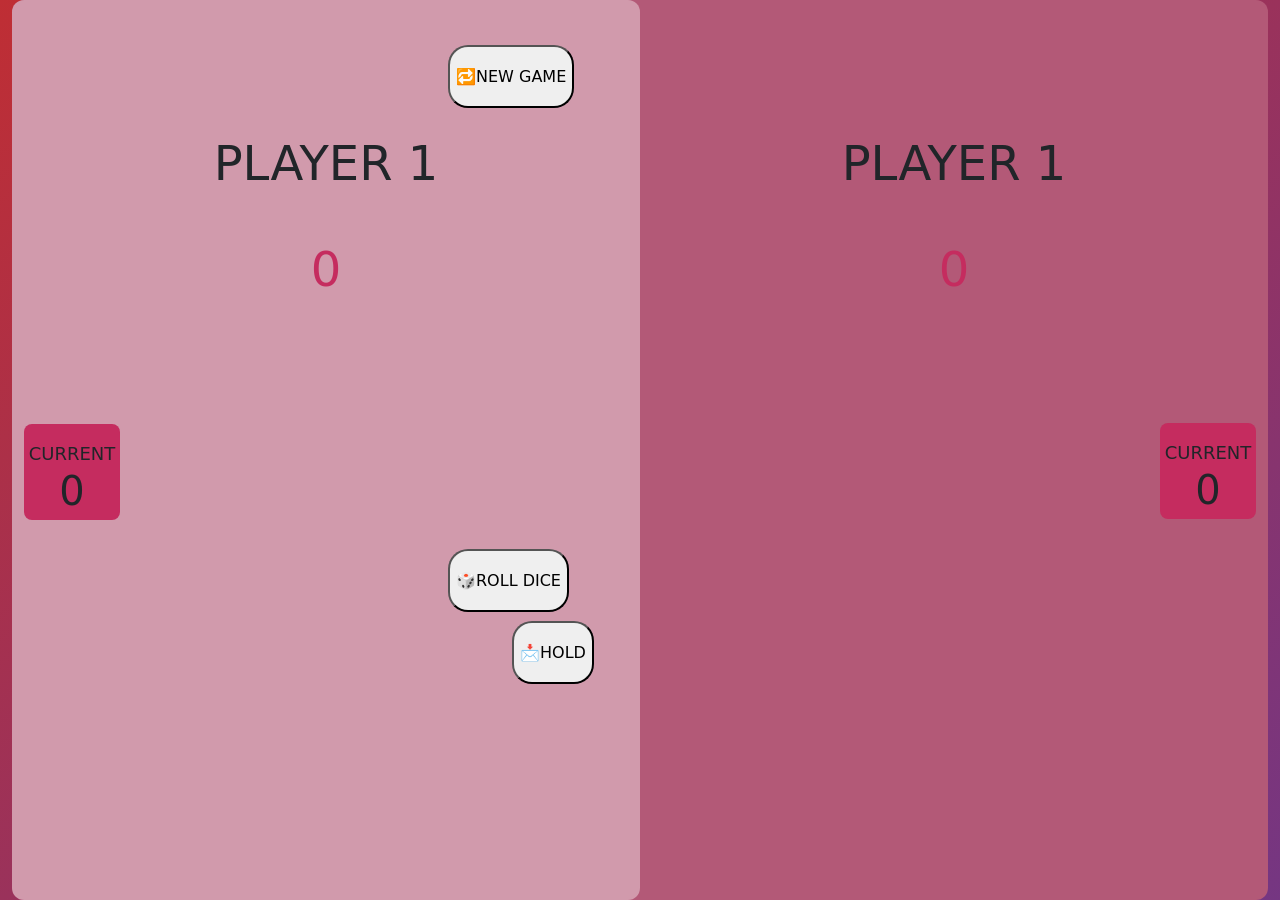
==== dice.html @ 240f7d6f "first commit" ====
<!DOCTYPE html>
<html lang="en">
  <head>
    <link
      href="https://cdn.jsdelivr.net/npm/bootstrap@5.2.0/dist/css/bootstrap.min.css"
      rel="stylesheet"
      integrity="sha384-gH2yIJqKdNHPEq0n4Mqa/HGKIhSkIHeL5AyhkYV8i59U5AR6csBvApHHNl/vI1Bx"
      crossorigin="anonymous"
    />
    <link rel="stylesheet" href="/assets/dice.css" />
    <meta charset="UTF-8" />
    <meta http-equiv="X-UA-Compatible" content="IE=edge" />
    <meta name="viewport" content="width=device-width, initial-scale=1.0" />
    <title>Document</title>
  </head>
  <body>
    <div class=" container-fluid">
      <div class="box d-flex">
      <div id="player-box" class="player-1 active w-50 vh-100 text-center">
        <h1 class="player">PLAYER 1</h1>
        <h1 class="total-score mt-5">0</h1>
        <div id="current--1" class="current d-flex justify-content-center">
          <div class="pt-3">
            <span class="current-heading">CURRENT</span>
            <h1 class="current-score">0</h1>
          </div>
        </div>
      </div>
      <div id="player-box" class="player-1 w-50 vh-100 text-center">
        <h1 class="player">PLAYER 1</h1>
        <h1 class="total-score mt-5">0</h1>
        <div id="current--2" class="current d-flex justify-content-center">
          <div class="pt-3">
            <span class="current-heading">CURRENT</span>
            <h1 class="current-score">0</h1>
          </div>
        </div>
      </div>
      </div>
    </div>
    <button type="reset" class="reset">🔁NEW GAME</button>
    <button type="button" class="roll">🎲ROLL DICE</button>
    <button type="submit" class="hold">📩HOLD</button>

  </body>
</html>
---- assets/dice.css ----
.player{
    margin-top: 15vh;
    font-size: 3rem;
}
#player-box{
    border-radius: 12px;
}
.container-fluid{
    background-image: linear-gradient(to top left, #753682 0%, #bf2e34 100%);
    position: relative;
}
.total-score{
    font-size: 3rem;
    color: rgb(197, 44, 95);

}
.box{
    border-radius: 12px;
    background-color:rgb(179, 89, 119);

}
.current{
    width: 6rem;
    /* margin-top: 32vh; */
    border-radius: 8px;
    height:6rem ;
    background-color:rgb(197, 44, 95);

    /* float: right;
margin-right:15px ;   */
}
#current--1{
    margin-left: 12px;
    margin-top: 14vh;

}
#current--2{
    float: right;
    margin-right: 12px;
    margin-top: 13vh;

}
.current-heading{
    font-size: 18px;
}
button{
    position: absolute;
    border-radius: 20px;
    height:7vh ;
}
.reset{
    top: 5%;
    left:35%
}
.roll{
    bottom: 32%;
    left: 35%;
}
.hold{
    bottom: 24%;
    left: 40%;
}
.active{
    background-color: rgba(253, 251, 251, 0.4);
}
@media screen and (min-width: 600px){
    
}
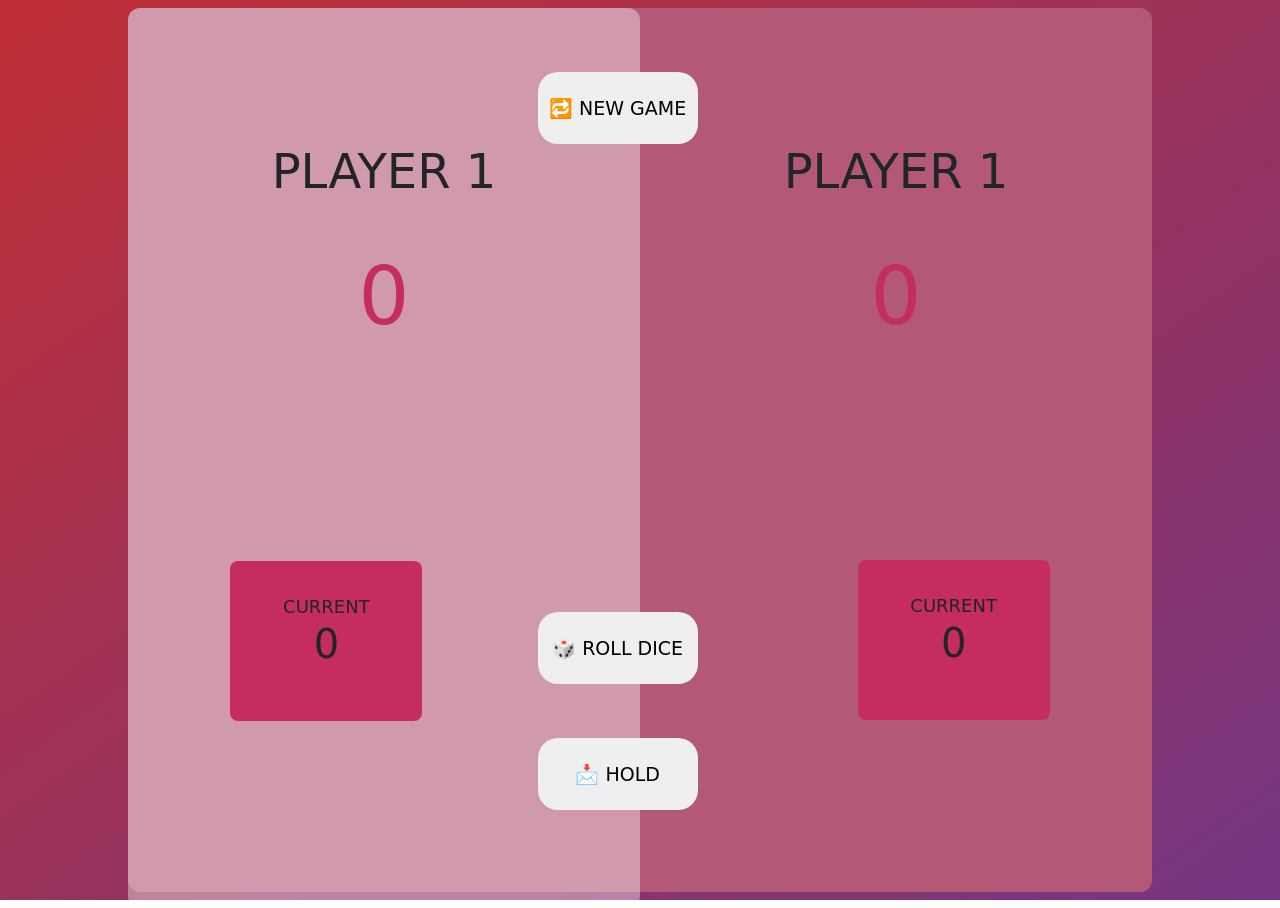
==== commit c60142fd: "working on responsiveness" ====
--- a/dice.html
+++ b/dice.html
@@ -14,13 +14,13 @@
     <title>Document</title>
   </head>
   <body>
-    <div class=" container-fluid">
-      <div class="box d-flex">
+    <div class="container-fluid d-flex justify-content-center">
+      <div class="box d-flex my-2">
       <div id="player-box" class="player-1 active w-50 vh-100 text-center">
         <h1 class="player">PLAYER 1</h1>
         <h1 class="total-score mt-5">0</h1>
         <div id="current--1" class="current d-flex justify-content-center">
-          <div class="pt-3">
+          <div class="padding">
             <span class="current-heading">CURRENT</span>
             <h1 class="current-score">0</h1>
           </div>
@@ -30,7 +30,7 @@
         <h1 class="player">PLAYER 1</h1>
         <h1 class="total-score mt-5">0</h1>
         <div id="current--2" class="current d-flex justify-content-center">
-          <div class="pt-3">
+          <div class="padding">
             <span class="current-heading">CURRENT</span>
             <h1 class="current-score">0</h1>
           </div>
@@ -38,9 +38,9 @@
       </div>
       </div>
     </div>
-    <button type="reset" class="reset">🔁NEW GAME</button>
-    <button type="button" class="roll">🎲ROLL DICE</button>
-    <button type="submit" class="hold">📩HOLD</button>
+    <button type="reset" class="reset">🔁  NEW GAME</button>
+    <button type="button" class="roll">🎲  ROLL DICE</button>
+    <button type="submit" class="hold">📩  HOLD</button>
 
   </body>
 </html>
--- a/assets/dice.css
+++ b/assets/dice.css
@@ -1,68 +1,147 @@
-.player{
-    margin-top: 15vh;
-    font-size: 3rem;
+
+.player {
+  margin-top: 15vh;
+  font-size: 3rem;
 }
-#player-box{
-    border-radius: 12px;
+#player-box {
+  border-radius: 12px;
 }
-.container-fluid{
-    background-image: linear-gradient(to top left, #753682 0%, #bf2e34 100%);
-    position: relative;
+.padding{
+    padding-top: 1rem;
+}
+.container-fluid {
+  background-image: linear-gradient(to top left, #753682 0%, #bf2e34 100%);
+  position: relative;
+  height: 100vh;
+}
+.total-score {
+  font-size: 3rem;
+  color: rgb(197, 44, 95);
+}
+.box {
+  border-radius: 12px;
+  background-color: rgb(179, 89, 119);
+  width: 90vw;
+
+}
+.current {
+  width: 6rem;
+  border-radius: 8px;
+  height: 8rem;
+  background-color: rgb(197, 44, 95);
+}
+#current--1 {
+  margin-left: 12px;
+  margin-top: 14vh;
+}
+#current--2 {
+  float: right;
+  margin-right: 12px;
+  margin-top: 13vh;
+}
+.current-heading {
+  font-size: 18px;
+}
+button {
+  position: absolute;
+  border-radius: 20px;
+  height: 7vh;
+  border: none;
+
+}
+.reset {
+  top: 8%;
+  left: 35%;
+}
+.roll {
+  bottom: 30%;
+  left: 35%;
+}
+.hold {
+  bottom: 20%;
+  left: 40%;
+}
+
+.active {
+  background-color: rgba(253, 251, 251, 0.4);
+}
+@media screen and (min-width: 600px) {
+    .current{
+        height: 10rem;
+    }
+  #current--1 {
+    margin-left: 15vw;
+    margin-top: 24vh;
+  }
+  #current--2 {
+    float: right;
+    margin-right: 15vw;
+    margin-top: 23vh;
+  }
+  button {
+    width: 13rem;
+  }
+  .roll {
+    bottom: 37%;
+    left: 35%;
+  }
+  .hold {
+    bottom: 29%;
+    left: 36%;
+  }
+  
+
+}
+@media screen and (min-width: 800px) {
+    button {
+        height: 4rem;
+      }
+      .roll {
+        bottom: 40%;
+      }
+      .hold {
+        bottom: 33%;
+      }
+      .padding{
+        padding-top: 2rem;
+      }
+    
+}
+@media screen and (min-width: 1000px) {
+    .current{
+        width: 12rem;
+        height: 10rem;
+    }
+    .reset{
+        left: 42%;
+    }
+    .roll {
+        left: 42%;
+        bottom: 24%;
+      }
+      .hold {
+        bottom: 10%;
+        left: 42%;
+      }
+    #current--1{
+        margin-left:8vw ;
+    }
+    #current--2{
+        margin-right:8vw ;
+    }
+.box{
+    width: 80vw;
+}
+button{
+    height: 8vh;
+    font-size: 19px;
+    width: 10rem;
 }
 .total-score{
-    font-size: 3rem;
-    color: rgb(197, 44, 95);
-
+    font-size:5rem ;
 }
-.box{
-    border-radius: 12px;
-    background-color:rgb(179, 89, 119);
-
 }
-.current{
-    width: 6rem;
-    /* margin-top: 32vh; */
-    border-radius: 8px;
-    height:6rem ;
-    background-color:rgb(197, 44, 95);
-
-    /* float: right;
-margin-right:15px ;   */
-}
-#current--1{
-    margin-left: 12px;
-    margin-top: 14vh;
-
-}
-#current--2{
-    float: right;
-    margin-right: 12px;
-    margin-top: 13vh;
-
-}
-.current-heading{
-    font-size: 18px;
-}
-button{
-    position: absolute;
-    border-radius: 20px;
-    height:7vh ;
-}
-.reset{
-    top: 5%;
-    left:35%
-}
-.roll{
-    bottom: 32%;
-    left: 35%;
-}
-.hold{
-    bottom: 24%;
-    left: 40%;
-}
-.active{
-    background-color: rgba(253, 251, 251, 0.4);
-}
-@media screen and (min-width: 600px){
-    
-}+/* position of .current
+font 
+check responsiveness for mac 
+still check for other devices from programming tool */
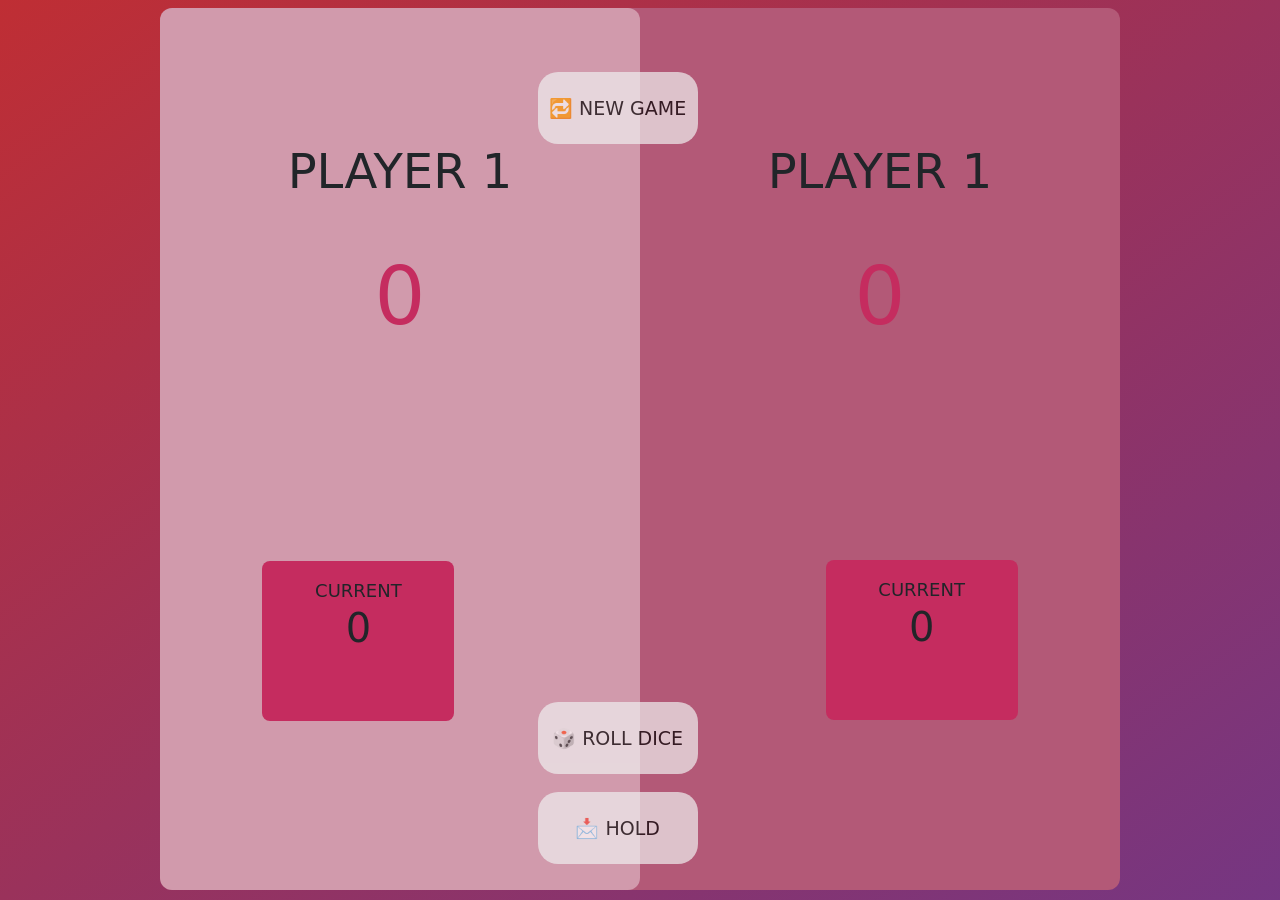
==== commit 82fbf131: "working on responsiveness" ====
--- a/dice.html
+++ b/dice.html
@@ -7,40 +7,41 @@
       integrity="sha384-gH2yIJqKdNHPEq0n4Mqa/HGKIhSkIHeL5AyhkYV8i59U5AR6csBvApHHNl/vI1Bx"
       crossorigin="anonymous"
     />
-    <link rel="stylesheet" href="/assets/dice.css" />
+    <link rel="stylesheet" href="assets/dice.css" />
     <meta charset="UTF-8" />
     <meta http-equiv="X-UA-Compatible" content="IE=edge" />
     <meta name="viewport" content="width=device-width, initial-scale=1.0" />
     <title>Document</title>
   </head>
   <body>
-    <div class="container-fluid d-flex justify-content-center">
-      <div class="box d-flex my-2">
-      <div id="player-box" class="player-1 active w-50 vh-100 text-center">
-        <h1 class="player">PLAYER 1</h1>
-        <h1 class="total-score mt-5">0</h1>
-        <div id="current--1" class="current d-flex justify-content-center">
-          <div class="padding">
-            <span class="current-heading">CURRENT</span>
-            <h1 class="current-score">0</h1>
+    <div class="container-fluid d-flex justify-content-center py-2">
+      <div class="box d-flex">
+        <div id="player-box" class="player-1 active w-50 text-center">
+          <h1 class="player">PLAYER 1</h1>
+          <h1 class="total-score mt-5">0</h1>
+          <div id="current--1" class="current d-flex justify-content-center">
+            <div class="padding">
+              <span class="current-heading">CURRENT</span>
+              <h1 class="current-score">0</h1>
+            </div>
+          </div>
+        </div>
+        <div id="player-box" class="player-1 w-50 text-center">
+          <h1 class="player">PLAYER 1</h1>
+          <h1 class="total-score mt-5">0</h1>
+          <div id="current--2" class="current d-flex justify-content-center">
+            <div class="padding">
+              <span class="current-heading">CURRENT</span>
+              <h1 class="current-score">0</h1>
+            </div>
           </div>
         </div>
       </div>
-      <div id="player-box" class="player-1 w-50 vh-100 text-center">
-        <h1 class="player">PLAYER 1</h1>
-        <h1 class="total-score mt-5">0</h1>
-        <div id="current--2" class="current d-flex justify-content-center">
-          <div class="padding">
-            <span class="current-heading">CURRENT</span>
-            <h1 class="current-score">0</h1>
-          </div>
-        </div>
-      </div>
-      </div>
     </div>
-    <button type="reset" class="reset">🔁  NEW GAME</button>
-    <button type="button" class="roll">🎲  ROLL DICE</button>
-    <button type="submit" class="hold">📩  HOLD</button>
-
+    <button type="reset" class="reset">🔁 NEW GAME</button>
+    <div class="ctrl-btns w-100">
+      <button type="button" class="roll">🎲 ROLL DICE</button>
+      <button type="submit" class="hold">📩 HOLD</button>
+    </div>
   </body>
 </html>
--- a/assets/dice.css
+++ b/assets/dice.css
@@ -12,7 +12,6 @@
 .container-fluid {
   background-image: linear-gradient(to top left, #753682 0%, #bf2e34 100%);
   position: relative;
-  height: 100vh;
 }
 .total-score {
   font-size: 3rem;
@@ -21,7 +20,6 @@
 .box {
   border-radius: 12px;
   background-color: rgb(179, 89, 119);
-  width: 90vw;
 
 }
 .current {
@@ -32,12 +30,12 @@
 }
 #current--1 {
   margin-left: 12px;
-  margin-top: 14vh;
+  margin-top: 65%;
 }
 #current--2 {
   float: right;
   margin-right: 12px;
-  margin-top: 13vh;
+  margin-top: 60%;
 }
 .current-heading {
   font-size: 18px;
@@ -45,26 +43,32 @@
 button {
   position: absolute;
   border-radius: 20px;
-  height: 7vh;
+  height: 2rem;
   border: none;
-
+opacity: .7;
 }
 .reset {
   top: 8%;
   left: 35%;
 }
 .roll {
-  bottom: 30%;
+  top: 64%;
   left: 35%;
 }
 .hold {
-  bottom: 20%;
+  top: 74%;
   left: 40%;
 }
 
 .active {
   background-color: rgba(253, 251, 251, 0.4);
 }
+@media screen and (min-width:360px){
+  .container-fluid{
+    height: 100vh;
+  }
+}
+
 @media screen and (min-width: 600px) {
     .current{
         height: 10rem;
@@ -78,35 +82,26 @@
     margin-right: 15vw;
     margin-top: 23vh;
   }
+    .box{
+      width: 90vw;
+      height: 98vh;
+    
+    }
+  
   button {
     width: 13rem;
+    height: 4rem;
   }
   .roll {
-    bottom: 37%;
+    top:56% ;
     left: 35%;
   }
   .hold {
-    bottom: 29%;
+    top:64% ;
     left: 36%;
   }
-  
+}
 
-}
-@media screen and (min-width: 800px) {
-    button {
-        height: 4rem;
-      }
-      .roll {
-        bottom: 40%;
-      }
-      .hold {
-        bottom: 33%;
-      }
-      .padding{
-        padding-top: 2rem;
-      }
-    
-}
 @media screen and (min-width: 1000px) {
     .current{
         width: 12rem;
@@ -117,10 +112,10 @@
     }
     .roll {
         left: 42%;
-        bottom: 24%;
+        top: 78%;
       }
       .hold {
-        bottom: 10%;
+        top: 88%;
         left: 42%;
       }
     #current--1{
@@ -130,7 +125,7 @@
         margin-right:8vw ;
     }
 .box{
-    width: 80vw;
+    width: 75vw;
 }
 button{
     height: 8vh;
@@ -143,5 +138,7 @@
 }
 /* position of .current
 font 
+player-box
 check responsiveness for mac 
-still check for other devices from programming tool */
+still check for other devices from programming tool
+positioning of buttons */
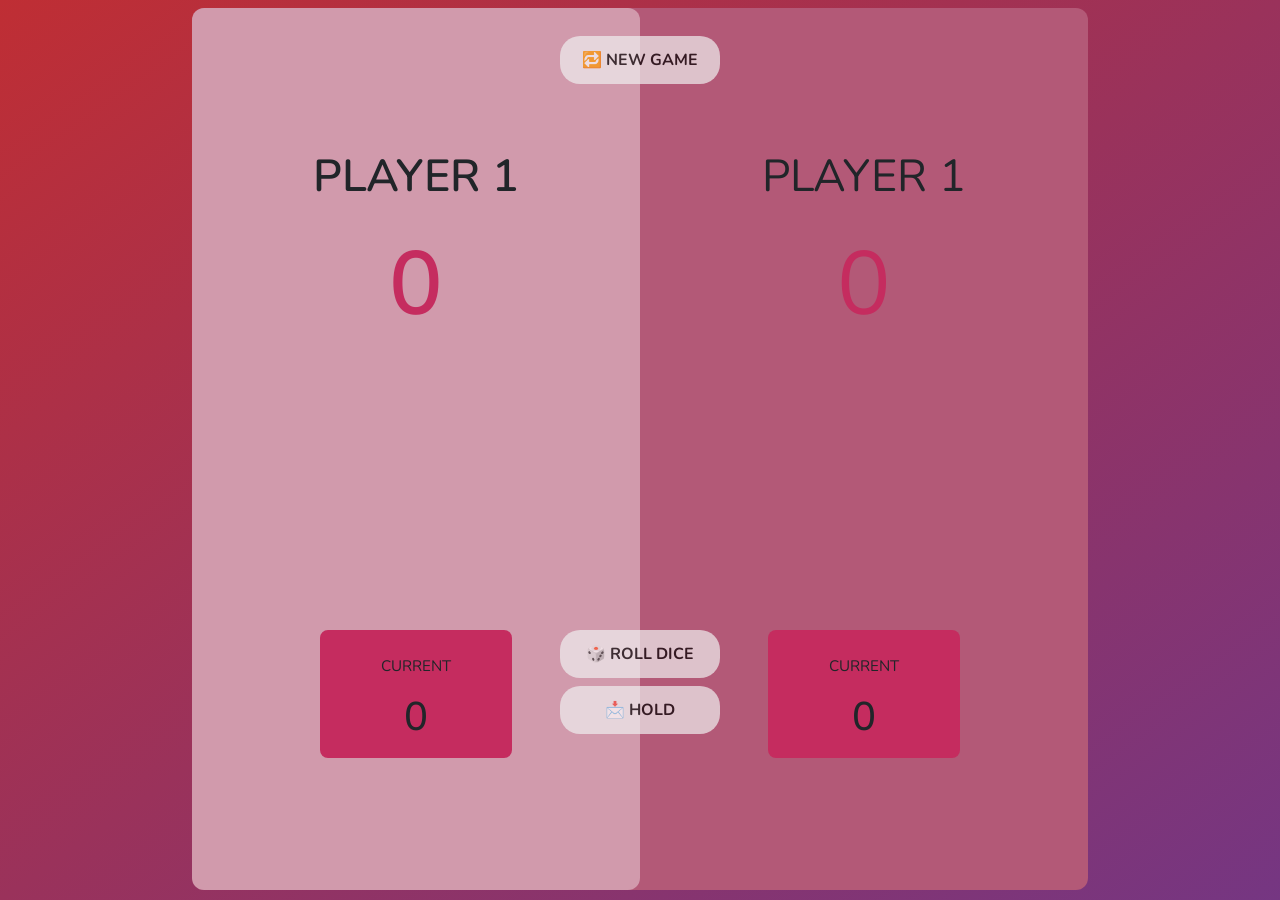
==== commit 4b48139b: "Refactoring" ====
--- a/dice.html
+++ b/dice.html
@@ -16,32 +16,42 @@
   <body>
     <div class="container-fluid d-flex justify-content-center py-2">
       <div class="box d-flex">
-        <div id="player-box" class="player-1 active w-50 text-center">
-          <h1 class="player">PLAYER 1</h1>
-          <h1 class="total-score mt-5">0</h1>
-          <div id="current--1" class="current d-flex justify-content-center">
-            <div class="padding">
-              <span class="current-heading">CURRENT</span>
-              <h1 class="current-score">0</h1>
-            </div>
-          </div>
+        <div id="player-box" class="player-0 active w-50 text-center">
+          <div class="player">PLAYER 1</div>
+          <div class="total-score mt-2" id="totalScore0">0</div>
         </div>
         <div id="player-box" class="player-1 w-50 text-center">
-          <h1 class="player">PLAYER 1</h1>
-          <h1 class="total-score mt-5">0</h1>
-          <div id="current--2" class="current d-flex justify-content-center">
-            <div class="padding">
-              <span class="current-heading">CURRENT</span>
-              <h1 class="current-score">0</h1>
-            </div>
-          </div>
+          <div class="player">PLAYER 1</div>
+          <div class="total-score mt-2" id="totalScore1">0</div>
         </div>
       </div>
     </div>
-    <button type="reset" class="reset">🔁 NEW GAME</button>
-    <div class="ctrl-btns w-100">
+    <img src="/assets/Images/dice-1.png" class="dice-img hidden" alt="dice" />
+    <div class="reset d-flex justify-content-center">
+    <button type="reset" class="">🔁 NEW GAME</button>
+    </div>
+    <div class="d-flex justify-content-center">
+    <div class="center">
+      <div id="current--1" class="current d-flex  ">
+        <div class="padding">
+          <span class="current-heading">CURRENT</span>
+          <h1 class="current-score mt-3" id="currentScore0">0</h1>
+        </div>
+      </div>
+
+    <div class="ctrl-btns ">
       <button type="button" class="roll">🎲 ROLL DICE</button>
-      <button type="submit" class="hold">📩 HOLD</button>
+      <button type="submit" class="hold mt-2">📩 HOLD</button>
     </div>
+    <div id="current--2" class="current d-flex ">
+      <div class="padding">
+        <span class="current-heading">CURRENT</span>
+        <h1 class="current-score mt-3" id="currentScore1">0</h1>
+      </div>
+    </div>
+    </div>
+
+    </div>
+    <script src="dice.js"></script>
   </body>
 </html>
--- a/assets/dice.css
+++ b/assets/dice.css
@@ -1,144 +1,101 @@
-
+@import url("https://fonts.googleapis.com/css2?family=Nunito&display=swap");
+body {
+  font-family: "Nunito", sans-serif;
+  overflow-x: hidden;
+}
 .player {
   margin-top: 15vh;
-  font-size: 3rem;
+  font-size: 3.5vw;
 }
 #player-box {
   border-radius: 12px;
 }
-.padding{
-    padding-top: 1rem;
+.padding {
+  padding-top: 1rem;
+  text-align: center;
 }
 .container-fluid {
   background-image: linear-gradient(to top left, #753682 0%, #bf2e34 100%);
-  position: relative;
+  height: 100vh;
 }
 .total-score {
-  font-size: 3rem;
+  font-size: 7vw;
   color: rgb(197, 44, 95);
 }
 .box {
   border-radius: 12px;
   background-color: rgb(179, 89, 119);
+  width: 90vw;
+  height: 98vh;
 
 }
 .current {
-  width: 6rem;
+  font-size: 95%;
+  justify-content: center;
+  align-items: center;
+  width: 8rem;
   border-radius: 8px;
   height: 8rem;
   background-color: rgb(197, 44, 95);
 }
-#current--1 {
-  margin-left: 12px;
-  margin-top: 65%;
+.center{
+  z-index: 1;
+  display: flex;
+  justify-content: space-between;
+  width: 80vw;
+margin-top: -30vh;
 }
-#current--2 {
-  float: right;
-  margin-right: 12px;
-  margin-top: 60%;
+.ctrl-btns{
+  display: flex;
+  flex-direction: column;
 }
-.current-heading {
-  font-size: 18px;
+.winner {
+  background-color: rgb(39, 37, 37);
 }
 button {
+  border-radius: 20px;
+  height: 3rem;
+  border: none;
+  opacity: 0.7;
+  font-weight: 700;
+}
+
+.reset {
+  width: 100vw;
   position: absolute;
-  border-radius: 20px;
-  height: 2rem;
-  border: none;
-opacity: .7;
-}
-.reset {
-  top: 8%;
-  left: 35%;
-}
-.roll {
-  top: 64%;
-  left: 35%;
-}
-.hold {
-  top: 74%;
-  left: 40%;
+  margin-top: -96vh;
 }
 
 .active {
   background-color: rgba(253, 251, 251, 0.4);
+  font-weight: 600;
 }
-@media screen and (min-width:360px){
-  .container-fluid{
-    height: 100vh;
+img {
+  position: absolute;
+  width: 20%;
+  top: 28%;
+  left: 40%;
+}
+.hidden {
+  display: none;
+}
+@media screen and (min-width:768px){
+  .center{
+    width: 50vw;
+  }
+  .current {
+    width: 12rem;
+  }
+  .box{
+    width:70vw ;
+  }
+  button{
+    width: 10rem;
+
   }
 }
-
-@media screen and (min-width: 600px) {
-    .current{
-        height: 10rem;
-    }
-  #current--1 {
-    margin-left: 15vw;
-    margin-top: 24vh;
-  }
-  #current--2 {
-    float: right;
-    margin-right: 15vw;
-    margin-top: 23vh;
-  }
-    .box{
-      width: 90vw;
-      height: 98vh;
-    
-    }
-  
-  button {
-    width: 13rem;
-    height: 4rem;
-  }
-  .roll {
-    top:56% ;
-    left: 35%;
-  }
-  .hold {
-    top:64% ;
-    left: 36%;
-  }
-}
-
-@media screen and (min-width: 1000px) {
-    .current{
-        width: 12rem;
-        height: 10rem;
-    }
-    .reset{
-        left: 42%;
-    }
-    .roll {
-        left: 42%;
-        top: 78%;
-      }
-      .hold {
-        top: 88%;
-        left: 42%;
-      }
-    #current--1{
-        margin-left:8vw ;
-    }
-    #current--2{
-        margin-right:8vw ;
-    }
-.box{
-    width: 75vw;
-}
-button{
-    height: 8vh;
-    font-size: 19px;
-    width: 10rem;
-}
-.total-score{
-    font-size:5rem ;
-}
-}
-/* position of .current
+/* 
 font 
 player-box
-check responsiveness for mac 
 still check for other devices from programming tool
 positioning of buttons */
